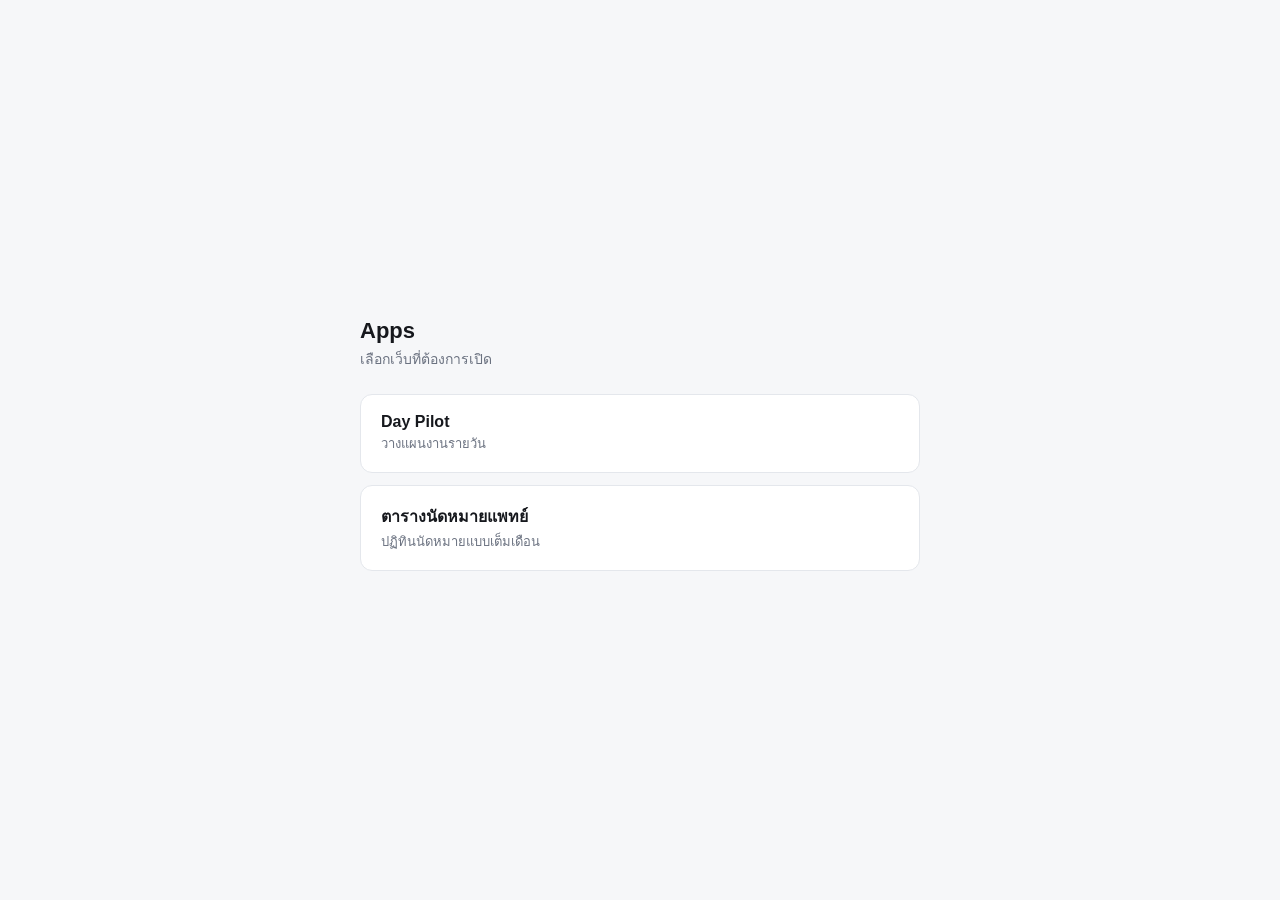
==== index.html @ 1bc46510 "Add day-pilot and full-calendar static sites for GitHub Pages" ====
<!doctype html>
<html lang="th">
  <head>
    <meta charset="UTF-8" />
    <meta name="viewport" content="width=device-width, initial-scale=1.0" />
    <title>Apps</title>
    <style>
      :root {
        --bg: #f6f7f9;
        --card: #ffffff;
        --text: #16181d;
        --muted: #6b7280;
        --line: #e4e7ec;
      }
      @media (prefers-color-scheme: dark) {
        :root {
          --bg: #111317;
          --card: #1a1d23;
          --text: #f2f4f7;
          --muted: #9aa2af;
          --line: #2a2f38;
        }
      }
      * { box-sizing: border-box; }
      body {
        margin: 0;
        min-height: 100vh;
        display: grid;
        place-items: center;
        padding: 32px;
        background: var(--bg);
        color: var(--text);
        font-family: -apple-system, BlinkMacSystemFont, "Segoe UI", "Noto Sans Thai", sans-serif;
      }
      main { width: 100%; max-width: 560px; }
      h1 { font-size: 22px; margin: 0 0 4px; }
      p.sub { margin: 0 0 24px; color: var(--muted); font-size: 14px; }
      a.card {
        display: block;
        padding: 18px 20px;
        margin-bottom: 12px;
        background: var(--card);
        border: 1px solid var(--line);
        border-radius: 12px;
        text-decoration: none;
        color: inherit;
        transition: transform .12s ease, border-color .12s ease;
      }
      a.card:hover { transform: translateY(-2px); border-color: var(--muted); }
      a.card strong { display: block; font-size: 16px; margin-bottom: 2px; }
      a.card span { font-size: 13px; color: var(--muted); }
    </style>
  </head>
  <body>
    <main>
      <h1>Apps</h1>
      <p class="sub">เลือกเว็บที่ต้องการเปิด</p>
      <a class="card" href="./day-pilot/">
        <strong>Day Pilot</strong>
        <span>วางแผนงานรายวัน</span>
      </a>
      <a class="card" href="./full-calendar/">
        <strong>ตารางนัดหมายแพทย์</strong>
        <span>ปฏิทินนัดหมายแบบเต็มเดือน</span>
      </a>
    </main>
  </body>
</html>
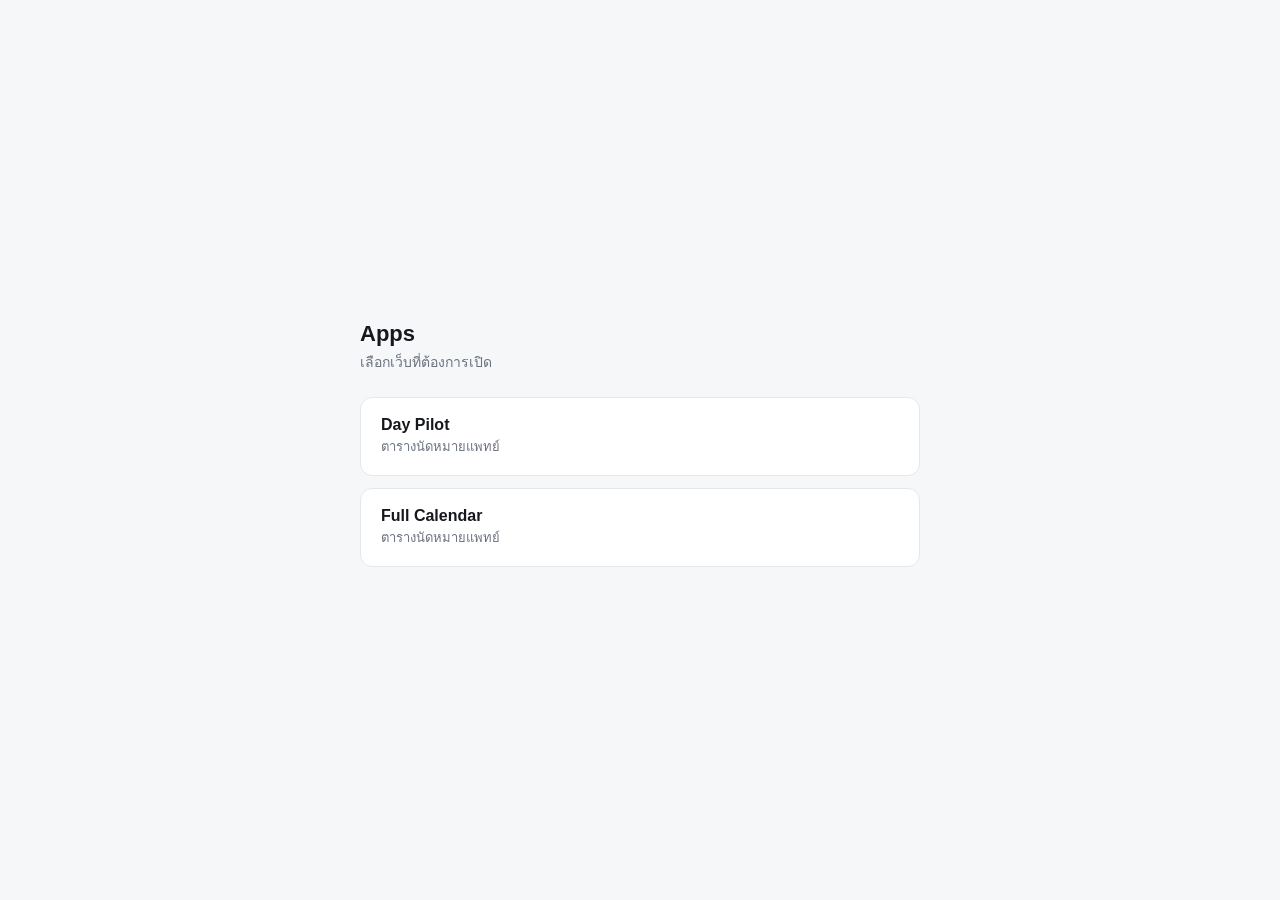
==== commit 0b702733: "Unify app naming and replace seed names with generic placeholders - index.html: label cards "Day Pil" ====
--- a/index.html
+++ b/index.html
@@ -57,11 +57,11 @@
       <p class="sub">เลือกเว็บที่ต้องการเปิด</p>
       <a class="card" href="./day-pilot/">
         <strong>Day Pilot</strong>
-        <span>วางแผนงานรายวัน</span>
+        <span>ตารางนัดหมายแพทย์</span>
       </a>
       <a class="card" href="./full-calendar/">
-        <strong>ตารางนัดหมายแพทย์</strong>
-        <span>ปฏิทินนัดหมายแบบเต็มเดือน</span>
+        <strong>Full Calendar</strong>
+        <span>ตารางนัดหมายแพทย์</span>
       </a>
     </main>
   </body>
